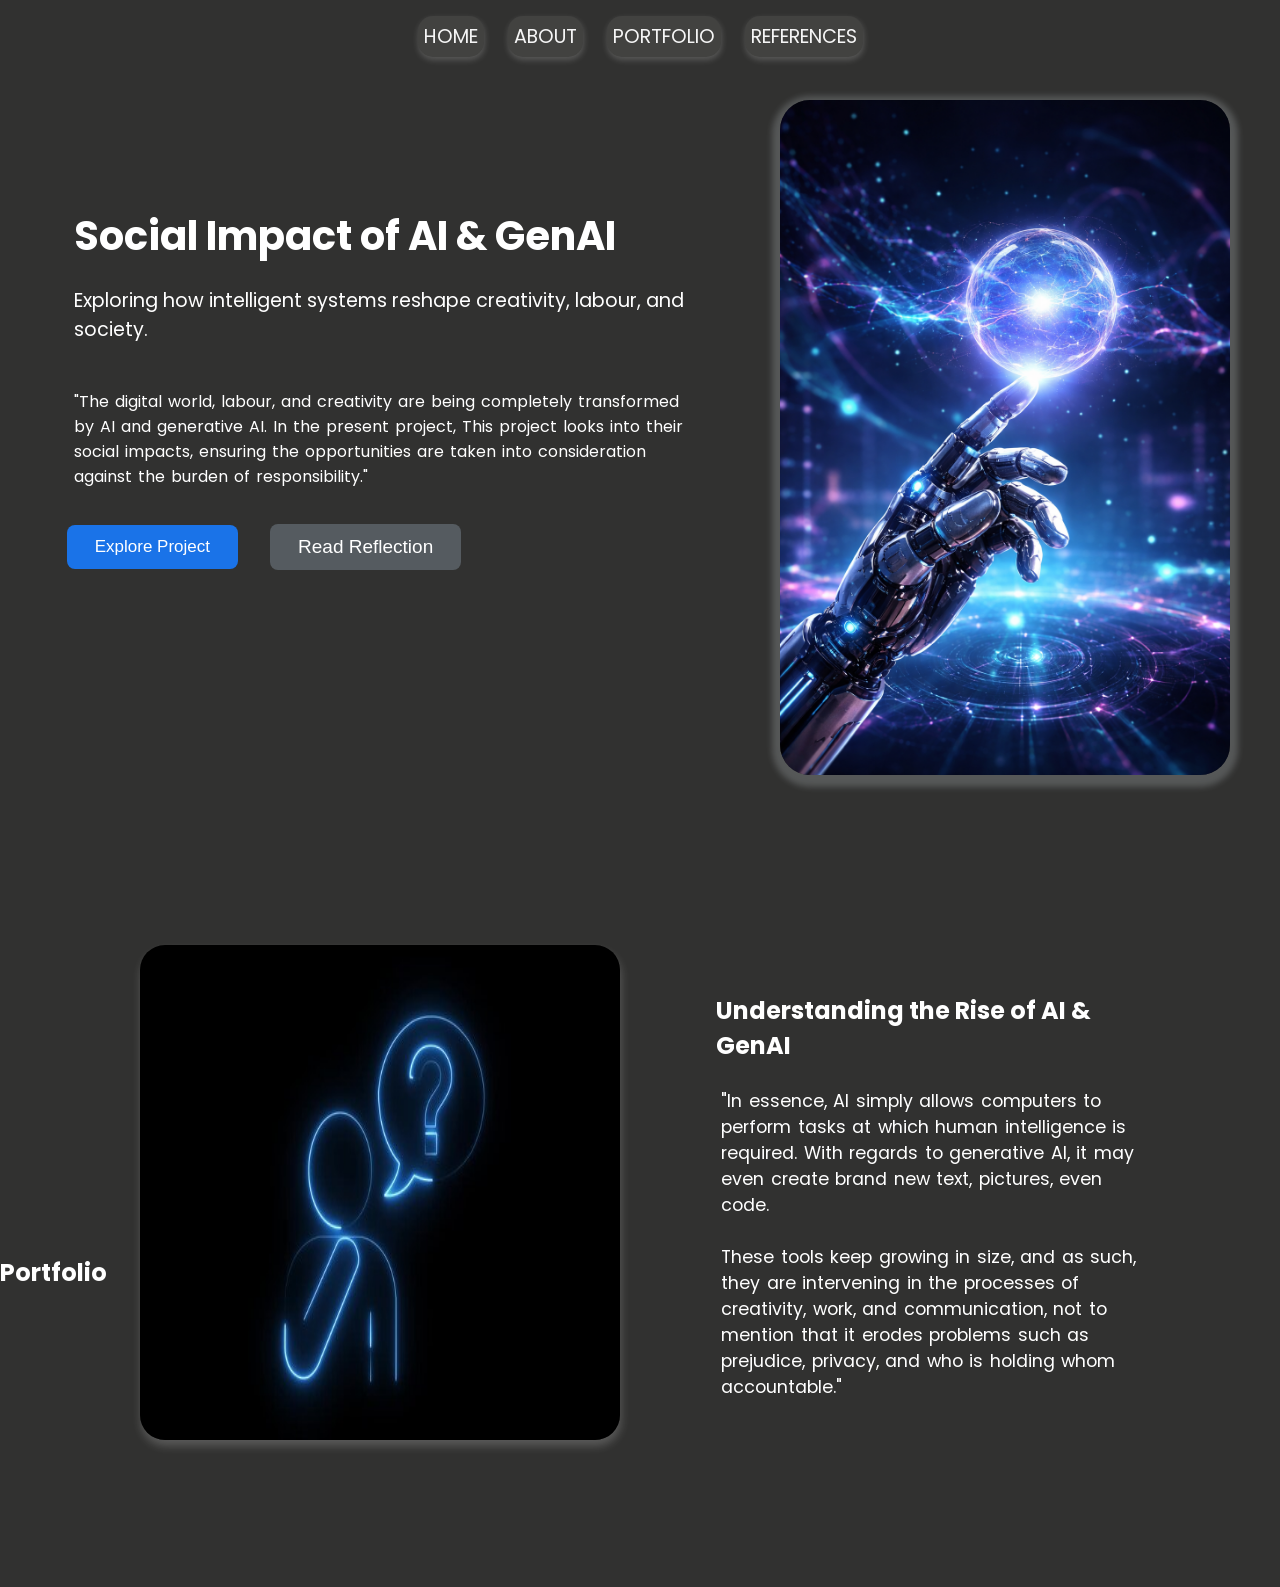
==== Html/index.html @ 7e94daa2 "Creative coding" ====
<!doctype html>
<html lang="en">
  <head>
    <meta charset="UTF-8" />
    <meta name="viewport" content="width=device-width, initial-scale=1.0" />
    <link rel="stylesheet" href="/Css/style.css" />
    <title>Rojal</title>
    <link rel="preconnect" href="https://fonts.googleapis.com">
<link rel="preconnect" href="https://fonts.gstatic.com" crossorigin>
<link href="https://fonts.googleapis.com/css2?family=Poppins:ital,wght@0,100;0,200;0,300;0,400;0,500;0,600;0,700;0,800;0,900;1,100;1,200;1,300;1,400;1,500;1,600;1,700;1,800;1,900&display=swap" rel="stylesheet">
  </head>
  <body>
    <!-- <----------------Navbar--------------->
    <nav class="flexbox ">
      <a href="#">Home</a>
      <a href="#about">About</a>
      <a href="#">Portfolio</a>
      <a href="#">References</a>
    </nav>
    <!-- <-----------------Home-Section-------------> 
    <section class="hero-section flexbox ">
      <div class="hero-left hero-animation">
        <h2>Social Impact of AI & GenAI</h2>
        <p class="hero-paragraphleft">
          Exploring how intelligent systems reshape creativity, labour, and
          society.
        </p><br>
        <p id="contents">"The digital world, labour, and creativity are being completely transformed by AI and generative AI. In the present project, This project looks into their social impacts, ensuring the opportunities are taken into consideration against the burden of responsibility."</p><br>
        <div class="hero-btn flexbox">
          <button class="primary">Explore Project</button>
          <button class="secondary">Read Reflection</button>
        </div>
      </div>

      <div class="hero-right ">
        <img class ="animation"src="/images/handimg.png" alt="handimage" srcset="" />
      </div>
    </section></br>

    <!-- <---------------About-section-------------------> 
<section id="about">
  <div class="about-division flexbox">
    <div class="first-division ">
    <img src="/images/questioning.jpg" alt="" srcset="">
    </div>
<div class="second-division">
  <h1>Understanding the Rise of AI & GenAI</h1><br>
  <p>"In essence, AI simply allows computers to perform tasks at which human intelligence is required.
   With regards to generative AI, it may even create brand new text, pictures, even code.<br>
  <br>These tools keep growing in size, and as such, they are intervening in the processes of creativity, work, and communication, not to mention that it erodes problems such as prejudice, privacy, and who is holding whom accountable."</p>
</div>

</div>
</section>
<section class="portfolio">
  <h2>Portfolio</h2>
  
</section>

  </body>
</html>
---- Css/style.css ----
* {
  margin: 0;
  padding: 0;
  scroll-behavior: smooth;
}

body {
  font-family: "Poppins", sans-serif;
  background-color: #313130;
  color: white;
}

.flexbox {
  display: flex;
  justify-content: center;
  align-items: center;
}

nav {
  height: 8vh;
  gap: 1.5rem;
  font-size: 1.2em;
  transform: translateY(100px);
  animation: goup 0.4s ease forwards;
  opacity: 0;
  position: fixed;
  top: 0;
  left: 0;
  width: 100%;
  z-index: 1000;
  margin: 0 auto;
  /* border: 1px solid white; */
}

nav a {
  text-decoration: none;
  color: rgb(245, 245, 245);
  text-transform: uppercase;
  padding: 6px;
  border-radius: 15px;
  background-color: rgb(66, 66, 64);
  box-shadow: 0.5px 3px 6px rgba(255, 255, 255, 0.2);
}
nav a:hover {
  background-color: #616669;
  transform: translateY(-2px);
  text-decoration-style: wavy;
  box-shadow: 1px 6px 10px rgba(255, 255, 255, 0.2);
}
.hero-section {
  height: 85vh;
  width: 100%;
  margin-bottom: 15px;
  /* border: 1px solid blue; */
}

.hero-animation {
  transform: translateY(100px);
  animation: goup 0.6s ease forwards;
  opacity: 0;
}

.hero-left {
  width: 50%;
  /* border: 1px solid white; */
  color: white;
}

.hero-left h2 {
  font-size: 2.5rem;
  padding: 10px;
}

.hero-paragraphleft {
  font-size: 1.2em;
  padding: 10px;
}
#contents {
  font-size: 1rem;
  padding: 10px;
  word-spacing: 2px;
  /* border: 1px solid white; */
}
.hero-btn {
  background-color: none;
  font-size: 1.2em;
  gap: 2rem;
  width: 400px;
  text-align: center;
}

.primary {
  background-color: #1a73e8;
  color: white;
  padding: 12px 28px;
  border: none;
  border-radius: 8px;
  font-size: 17px;
  font-weight: 500;
  cursor: pointer;
  transition: all 0.3s ease;
}

.primary:hover {
  background-color: #0f58c6;
  transform: translateY(-2px);
  text-decoration-style: wavy;
  box-shadow: 1px 6px 10px rgba(255, 255, 255, 0.2);
}

.secondary {
  background-color: #555b60;
  color: white;
  border: none;
  border-radius: 8px;
  padding: 12px 28px;
  font-size: 19px;
  font-weight: 500;
  cursor: pointer;
  transition: all 0.3s ease;
}

.secondary:hover {
  background-color: #616669;
  transform: translateY(-2px);
  text-decoration-style: wavy;
  box-shadow: 1px 6px 10px rgba(255, 255, 255, 0.2);
}

.hero-right {
  width: 40%;
}

.hero-right img {
  width: 450px;
  height: 75vh;
  position: absolute;
  top: 100px;
  right: 50px;
  border-radius: 30px;
  border-radius: 1px solid rgb(98, 107, 177);
  box-shadow: 0px 4px 6px 8px rgba(235, 244, 252, 0.2);
}

/* <!!!!!------animations!!!!!------> */
.animation {
  transform: translateY(100px);
  animation: goup 1.6s ease forwards;
  opacity: 0;
}

@keyframes goup {
  to {
    transform: translatey(0);

    opacity: 1;
  }
}

/* <----------------about-----------------> */
#about {
  width: 100%;
  height: 50vh;
}

.about-division {
  flex-direction: row;
  padding: 140px;
  gap: 6rem;
}
.first-division img {
  height: 55vh;
  max-width: 480px;
  border-radius: 25px;
  box-shadow: 1px 6px 10px rgba(255, 255, 255, 0.2);
}

.second-division p {
  padding-left: 5px;
  word-spacing: 1.5px;
  font-size: 1.1rem;
}
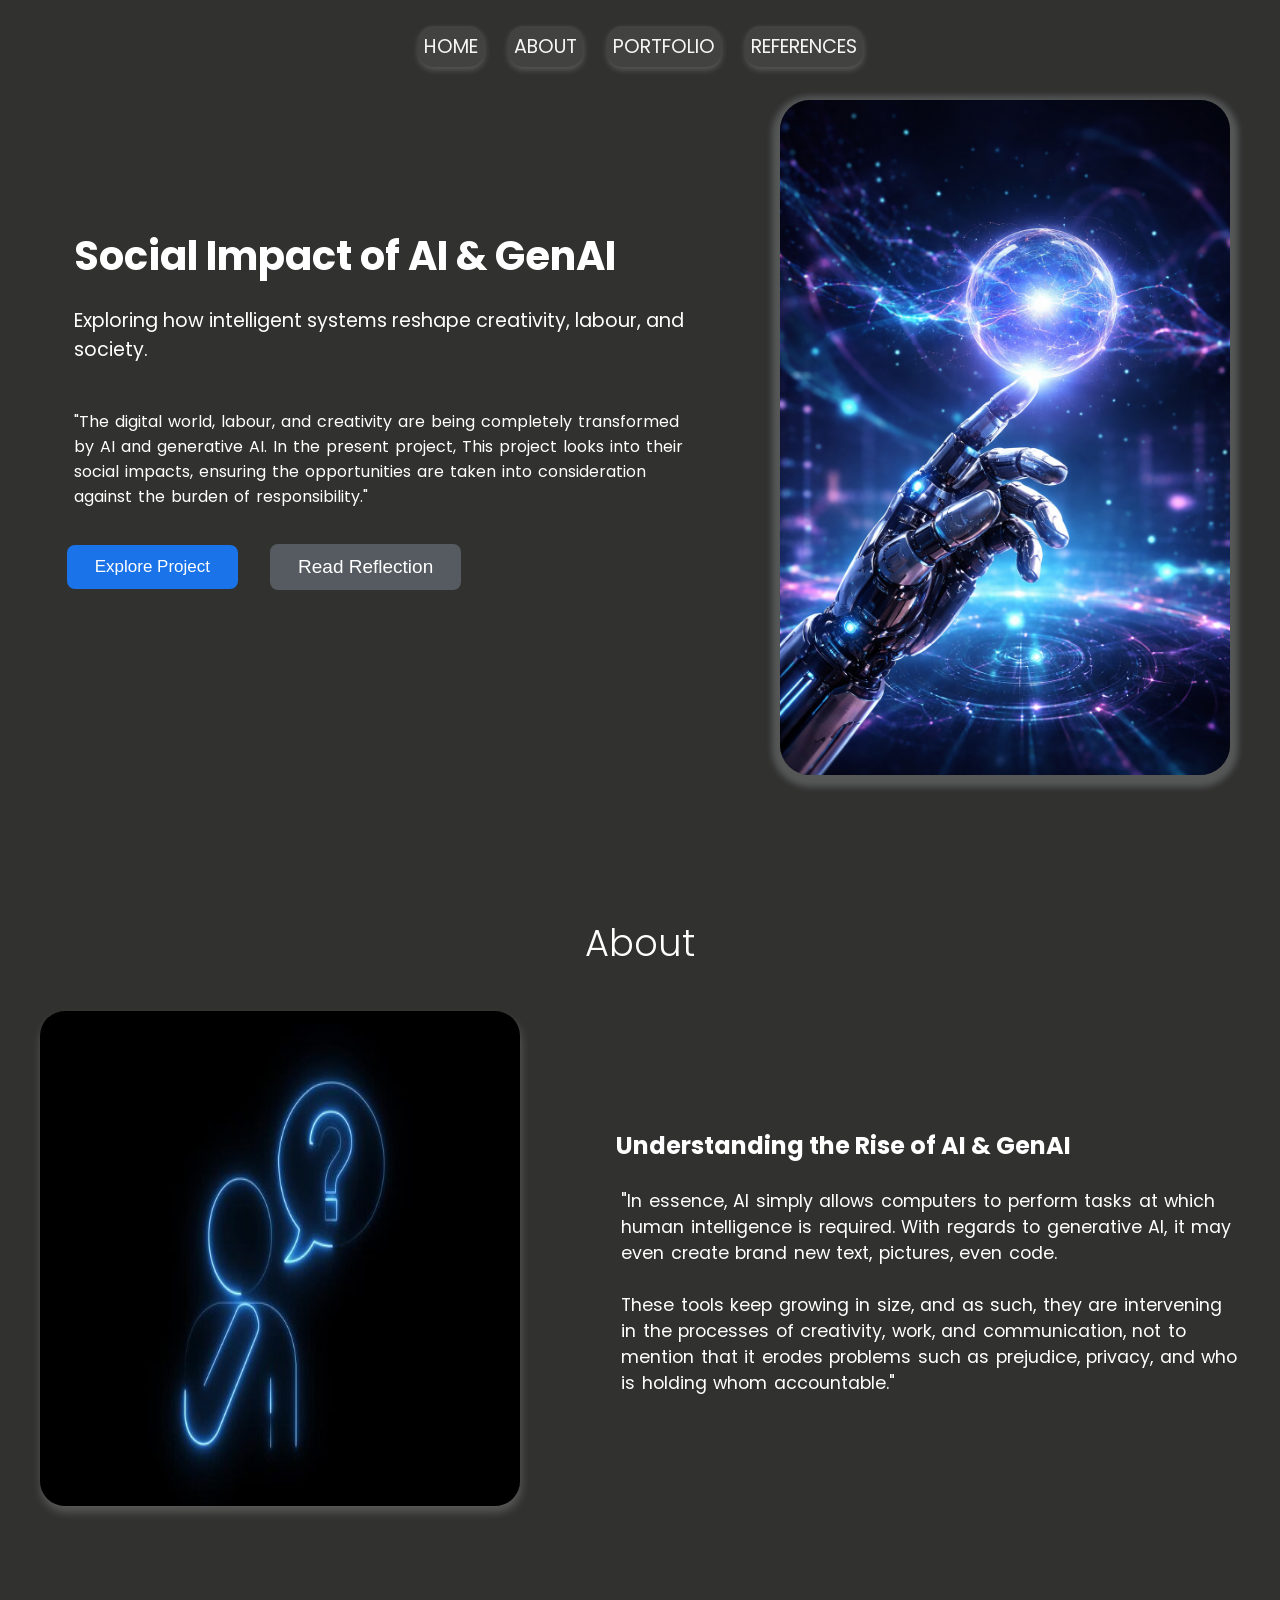
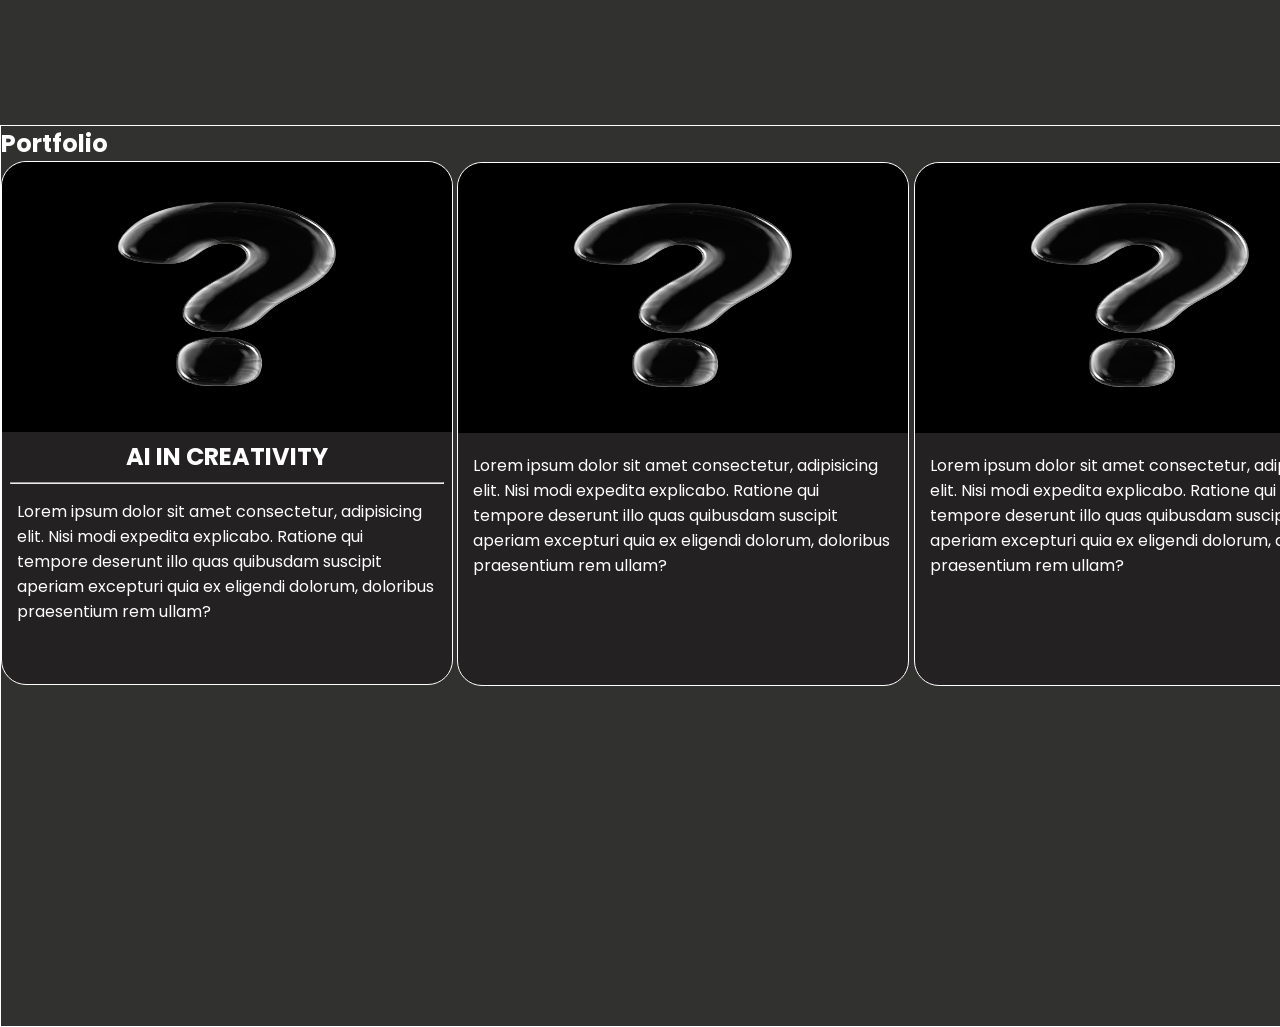
==== commit 099ba67f: "Updated all" ====
--- a/Html/index.html
+++ b/Html/index.html
@@ -14,8 +14,8 @@
     <nav class="flexbox ">
       <a href="#">Home</a>
       <a href="#about">About</a>
-      <a href="#">Portfolio</a>
-      <a href="#">References</a>
+      <a href="#portfolio">Portfolio</a>
+      <a href="#references">References</a>
     </nav>
     <!-- <-----------------Home-Section-------------> 
     <section class="hero-section flexbox ">
@@ -39,22 +39,44 @@
 
     <!-- <---------------About-section-------------------> 
 <section id="about">
+    <h2>About</h2>
   <div class="about-division flexbox">
     <div class="first-division ">
     <img src="/images/questioning.jpg" alt="" srcset="">
     </div>
-<div class="second-division">
-  <h1>Understanding the Rise of AI & GenAI</h1><br>
-  <p>"In essence, AI simply allows computers to perform tasks at which human intelligence is required.
-   With regards to generative AI, it may even create brand new text, pictures, even code.<br>
-  <br>These tools keep growing in size, and as such, they are intervening in the processes of creativity, work, and communication, not to mention that it erodes problems such as prejudice, privacy, and who is holding whom accountable."</p>
+    <div class="second-division">
+      <h1>Understanding the Rise of AI & GenAI</h1><br>
+      <p>"In essence, AI simply allows computers to perform tasks at which human intelligence is required.
+      With regards to generative AI, it may even create brand new text, pictures, even code.<br>
+      <br>These tools keep growing in size, and as such, they are intervening in the processes of creativity, work, and communication, not to mention that it erodes problems such as prejudice, privacy, and who is holding whom accountable."</p>
+    </div>
+  </div>
+</section>
+
+<!-- <---------------About-section-------------------> 
+
+<section id="portfolio">
+  <h2>Portfolio</h2>
+  <div class="container">
+    <div class="creativity-card">
+      <img class="portfolio-img"src="/images/d-koi-jKZdHpGFpjc-unsplash.jpg" alt="">
+      <h2>AI IN CREATIVITY</h2>
+      <hr>
+      <p>Lorem ipsum dolor sit amet consectetur, adipisicing elit. Nisi modi expedita explicabo. Ratione qui tempore deserunt illo quas quibusdam suscipit aperiam excepturi quia ex eligendi dolorum, doloribus praesentium rem ullam?</p>
+    </div>
+  <div class="container creativity-card">
+    <img class="portfolio-img" src="/images/d-koi-jKZdHpGFpjc-unsplash.jpg" alt="">
+    <h2>AI IN LABOUR</h2>
+    <hr>
+      <p>Lorem ipsum dolor sit amet consectetur, adipisicing elit. Nisi modi expedita explicabo. Ratione qui tempore deserunt illo quas quibusdam suscipit aperiam excepturi quia ex eligendi dolorum, doloribus praesentium rem ullam?</p>
+  </div>
+  <div class="container creativity-card">
+    <img class="portfolio-img" src="/images/d-koi-jKZdHpGFpjc-unsplash.jpg" alt="">
+    <h2>AI IN RESEARCH</h2>
+    <hr>
+      <p>Lorem ipsum dolor sit amet consectetur, adipisicing elit. Nisi modi expedita explicabo. Ratione qui tempore deserunt illo quas quibusdam suscipit aperiam excepturi quia ex eligendi dolorum, doloribus praesentium rem ullam?</p>
+  </div>
 </div>
-
-</div>
-</section>
-<section class="portfolio">
-  <h2>Portfolio</h2>
-  
 </section>
 
   </body>
--- a/Css/style.css
+++ b/Css/style.css
@@ -29,6 +29,7 @@
   width: 100%;
   z-index: 1000;
   margin: 0 auto;
+  padding-top: 10px;
   /* border: 1px solid white; */
 }
 
@@ -51,6 +52,7 @@
   height: 85vh;
   width: 100%;
   margin-bottom: 15px;
+  padding-top: 20px;
   /* border: 1px solid blue; */
 }
 
@@ -160,12 +162,19 @@
 /* <----------------about-----------------> */
 #about {
   width: 100%;
-  height: 50vh;
-}
-
+  height: 80vh;
+  margin-top: 90px;
+}
+
+#about h2 {
+  width: 100%;
+  font-size: 2.3rem;
+  font-weight: 300;
+  text-align: center;
+}
 .about-division {
   flex-direction: row;
-  padding: 140px;
+  padding: 40px;
   gap: 6rem;
 }
 .first-division img {
@@ -180,3 +189,41 @@
   word-spacing: 1.5px;
   font-size: 1.1rem;
 }
+/* <-------------------Portfolio------------> */
+#portfolio {
+  width: 100%;
+  height: 100vh;
+  margin-top: 90px;
+  border: 1px solid white;
+}
+
+.container {
+  width: 450px;
+  height: 58vh;
+  border-radius: 25px;
+  border: 1px solid white;
+  background-color: #232121;
+  display: grid;
+  grid-template-rows: repeat(3, 1fr); /* 2 rows of equal height */
+  grid-template-columns: repeat(3, 1fr); /* 3 columns of equal width */
+  gap: 5px; /* Optional: adds spacing between cards */
+}
+
+.container .portfolio-img {
+  width: 450px;
+  height: 30vh;
+  border-top-left-radius: 25px;
+  border-top-right-radius: 25px;
+}
+
+.container h2 {
+  text-align: center;
+}
+.container hr {
+  margin: 8px;
+}
+
+.container p {
+  text-align: left;
+  margin: 15px;
+}
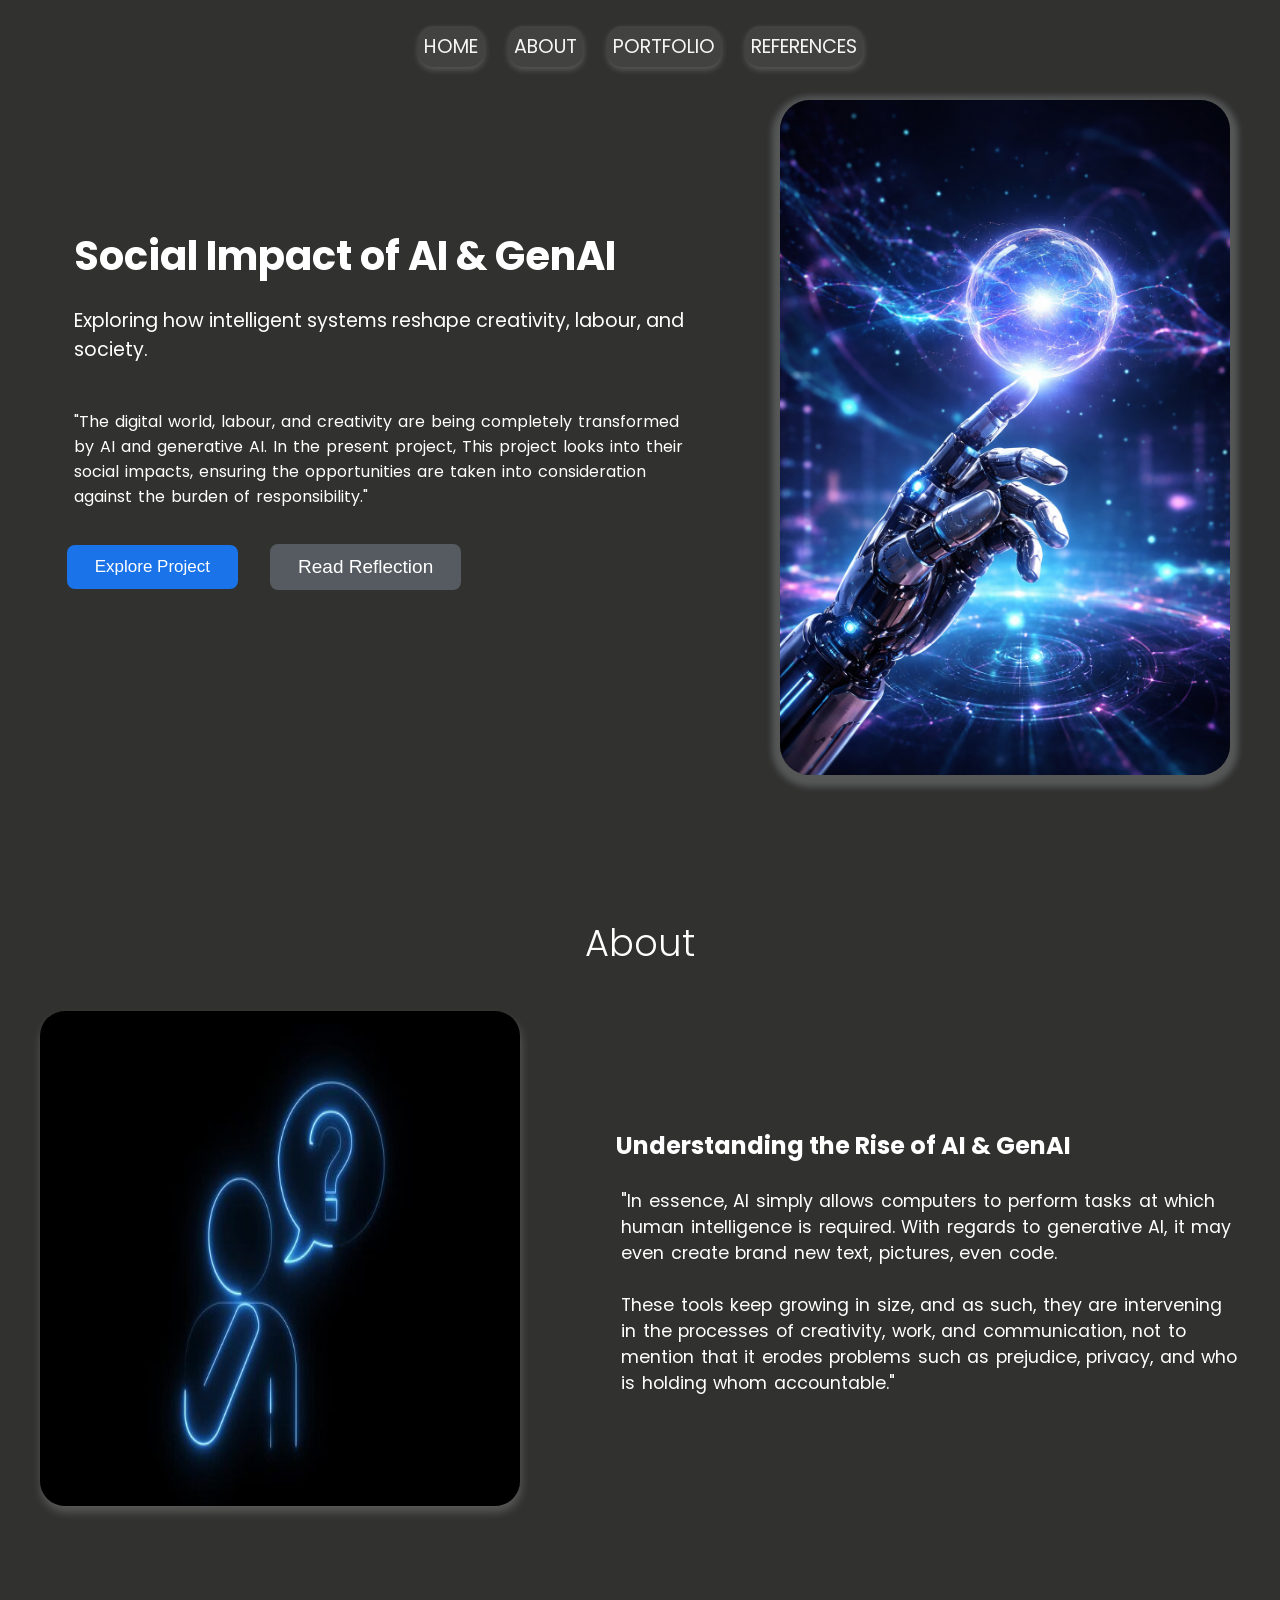
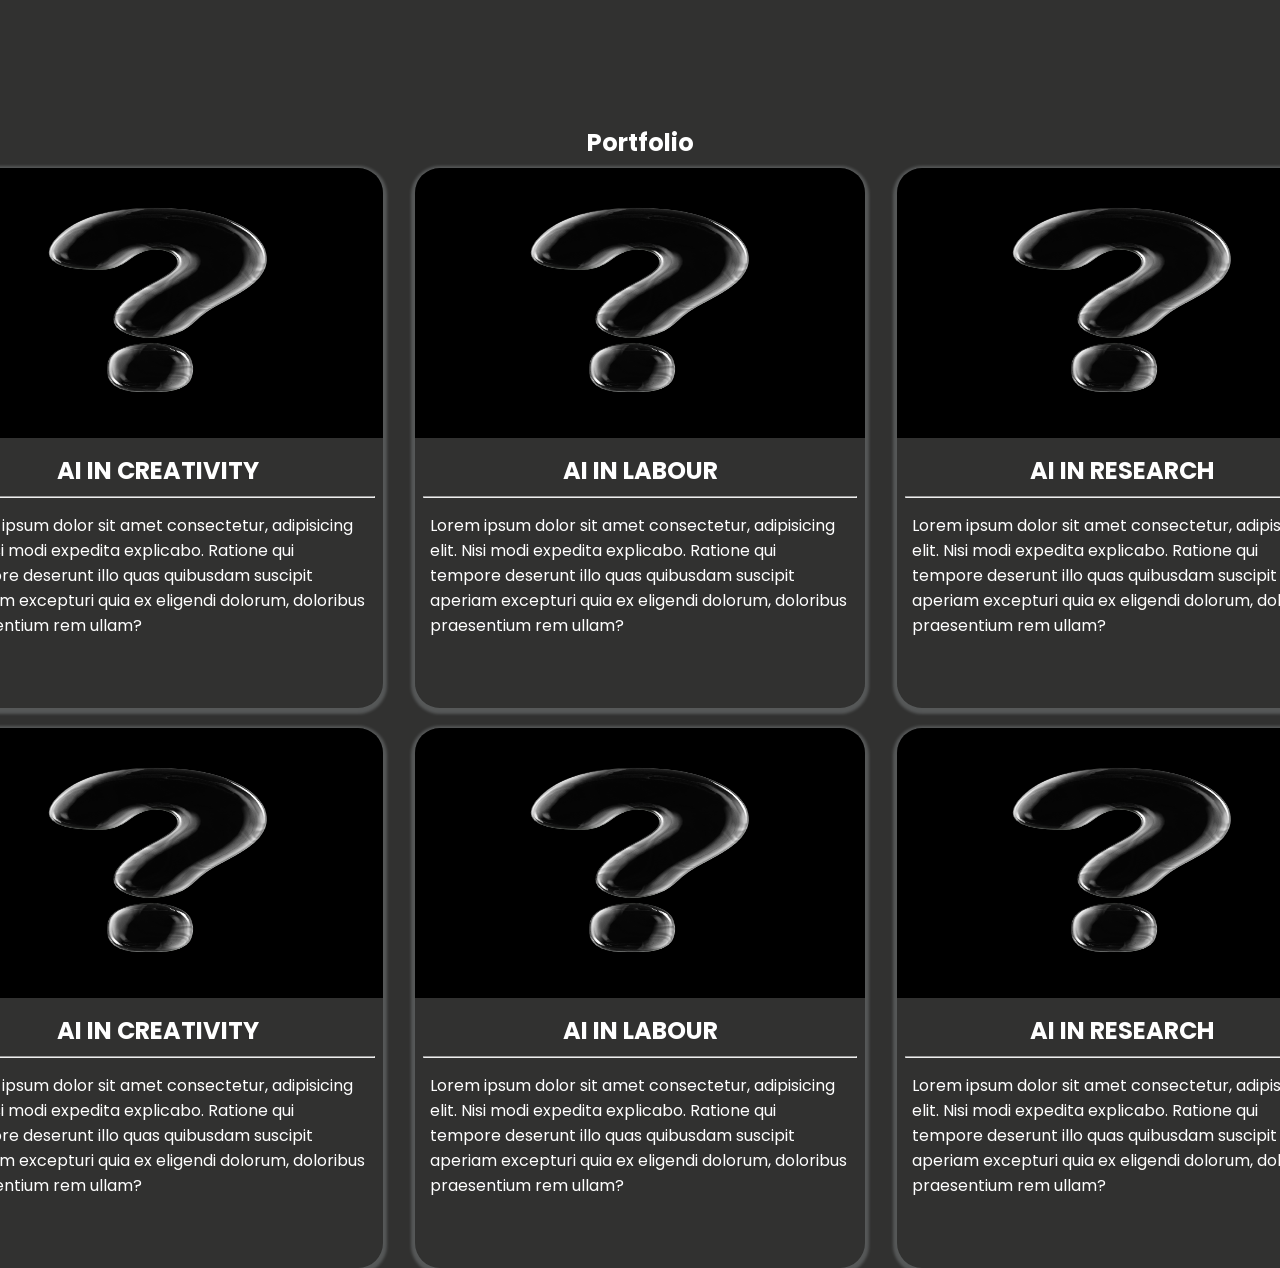
==== commit 1fab35e7: "newcommit" ====
--- a/Html/index.html
+++ b/Html/index.html
@@ -57,26 +57,46 @@
 
 <section id="portfolio">
   <h2>Portfolio</h2>
-  <div class="container">
+  <div class="container flexbox">
+    <div class="creativity-card animation">
+      <img class="portfolio-img"src="/images/d-koi-jKZdHpGFpjc-unsplash.jpg" alt="">
+      <h2>AI IN CREATIVITY</h2>
+      <hr>
+      <p>Lorem ipsum dolor sit amet consectetur, adipisicing elit. Nisi modi expedita explicabo. Ratione qui tempore deserunt illo quas quibusdam suscipit aperiam excepturi quia ex eligendi dolorum, doloribus praesentium rem ullam?</p>
+     </div>
+  <div class=" creativity-card">
+    <img class="portfolio-img" src="/images/d-koi-jKZdHpGFpjc-unsplash.jpg" alt="">
+    <h2>AI IN LABOUR</h2>
+    <hr>
+      <p>Lorem ipsum dolor sit amet consectetur, adipisicing elit. Nisi modi expedita explicabo. Ratione qui tempore deserunt illo quas quibusdam suscipit aperiam excepturi quia ex eligendi dolorum, doloribus praesentium rem ullam?</p>
+  </div>
+  <div class="creativity-card">
+    <img class="portfolio-img" src="/images/d-koi-jKZdHpGFpjc-unsplash.jpg" alt="">
+    <h2>AI IN RESEARCH</h2>
+    <hr>
+      <p>Lorem ipsum dolor sit amet consectetur, adipisicing elit. Nisi modi expedita explicabo. Ratione qui tempore deserunt illo quas quibusdam suscipit aperiam excepturi quia ex eligendi dolorum, doloribus praesentium rem ullam?</p>
+  </div>
+  </div>
+  <div class="container flexbox space-top">
     <div class="creativity-card">
       <img class="portfolio-img"src="/images/d-koi-jKZdHpGFpjc-unsplash.jpg" alt="">
       <h2>AI IN CREATIVITY</h2>
       <hr>
       <p>Lorem ipsum dolor sit amet consectetur, adipisicing elit. Nisi modi expedita explicabo. Ratione qui tempore deserunt illo quas quibusdam suscipit aperiam excepturi quia ex eligendi dolorum, doloribus praesentium rem ullam?</p>
-    </div>
-  <div class="container creativity-card">
+     </div>
+  <div class=" creativity-card">
     <img class="portfolio-img" src="/images/d-koi-jKZdHpGFpjc-unsplash.jpg" alt="">
     <h2>AI IN LABOUR</h2>
     <hr>
       <p>Lorem ipsum dolor sit amet consectetur, adipisicing elit. Nisi modi expedita explicabo. Ratione qui tempore deserunt illo quas quibusdam suscipit aperiam excepturi quia ex eligendi dolorum, doloribus praesentium rem ullam?</p>
   </div>
-  <div class="container creativity-card">
+  <div class="creativity-card">
     <img class="portfolio-img" src="/images/d-koi-jKZdHpGFpjc-unsplash.jpg" alt="">
     <h2>AI IN RESEARCH</h2>
     <hr>
       <p>Lorem ipsum dolor sit amet consectetur, adipisicing elit. Nisi modi expedita explicabo. Ratione qui tempore deserunt illo quas quibusdam suscipit aperiam excepturi quia ex eligendi dolorum, doloribus praesentium rem ullam?</p>
   </div>
-</div>
+  </div>
 </section>
 
   </body>
--- a/Css/style.css
+++ b/Css/style.css
@@ -192,21 +192,33 @@
 /* <-------------------Portfolio------------> */
 #portfolio {
   width: 100%;
-  height: 100vh;
+  height: auto;
   margin-top: 90px;
-  border: 1px solid white;
+  /* border: 1px solid white; */
+}
+
+#portfolio h2 {
+  width: 100%;
+  text-align: center;
+  margin-top: 8px;
+  margin-bottom: 8px;
 }
 
 .container {
+  width: 100%;
+  height: 100%;
+  /* background-color: #845f5f; */
+  gap: 2rem;
+}
+.space-top {
+  margin-top: 20px;
+}
+.creativity-card {
   width: 450px;
-  height: 58vh;
+  height: 60vh;
+  /* border: 1px solid white; */
   border-radius: 25px;
-  border: 1px solid white;
-  background-color: #232121;
-  display: grid;
-  grid-template-rows: repeat(3, 1fr); /* 2 rows of equal height */
-  grid-template-columns: repeat(3, 1fr); /* 3 columns of equal width */
-  gap: 5px; /* Optional: adds spacing between cards */
+  box-shadow: 0px 2px 3px 4px rgba(235, 244, 252, 0.2);
 }
 
 .container .portfolio-img {
